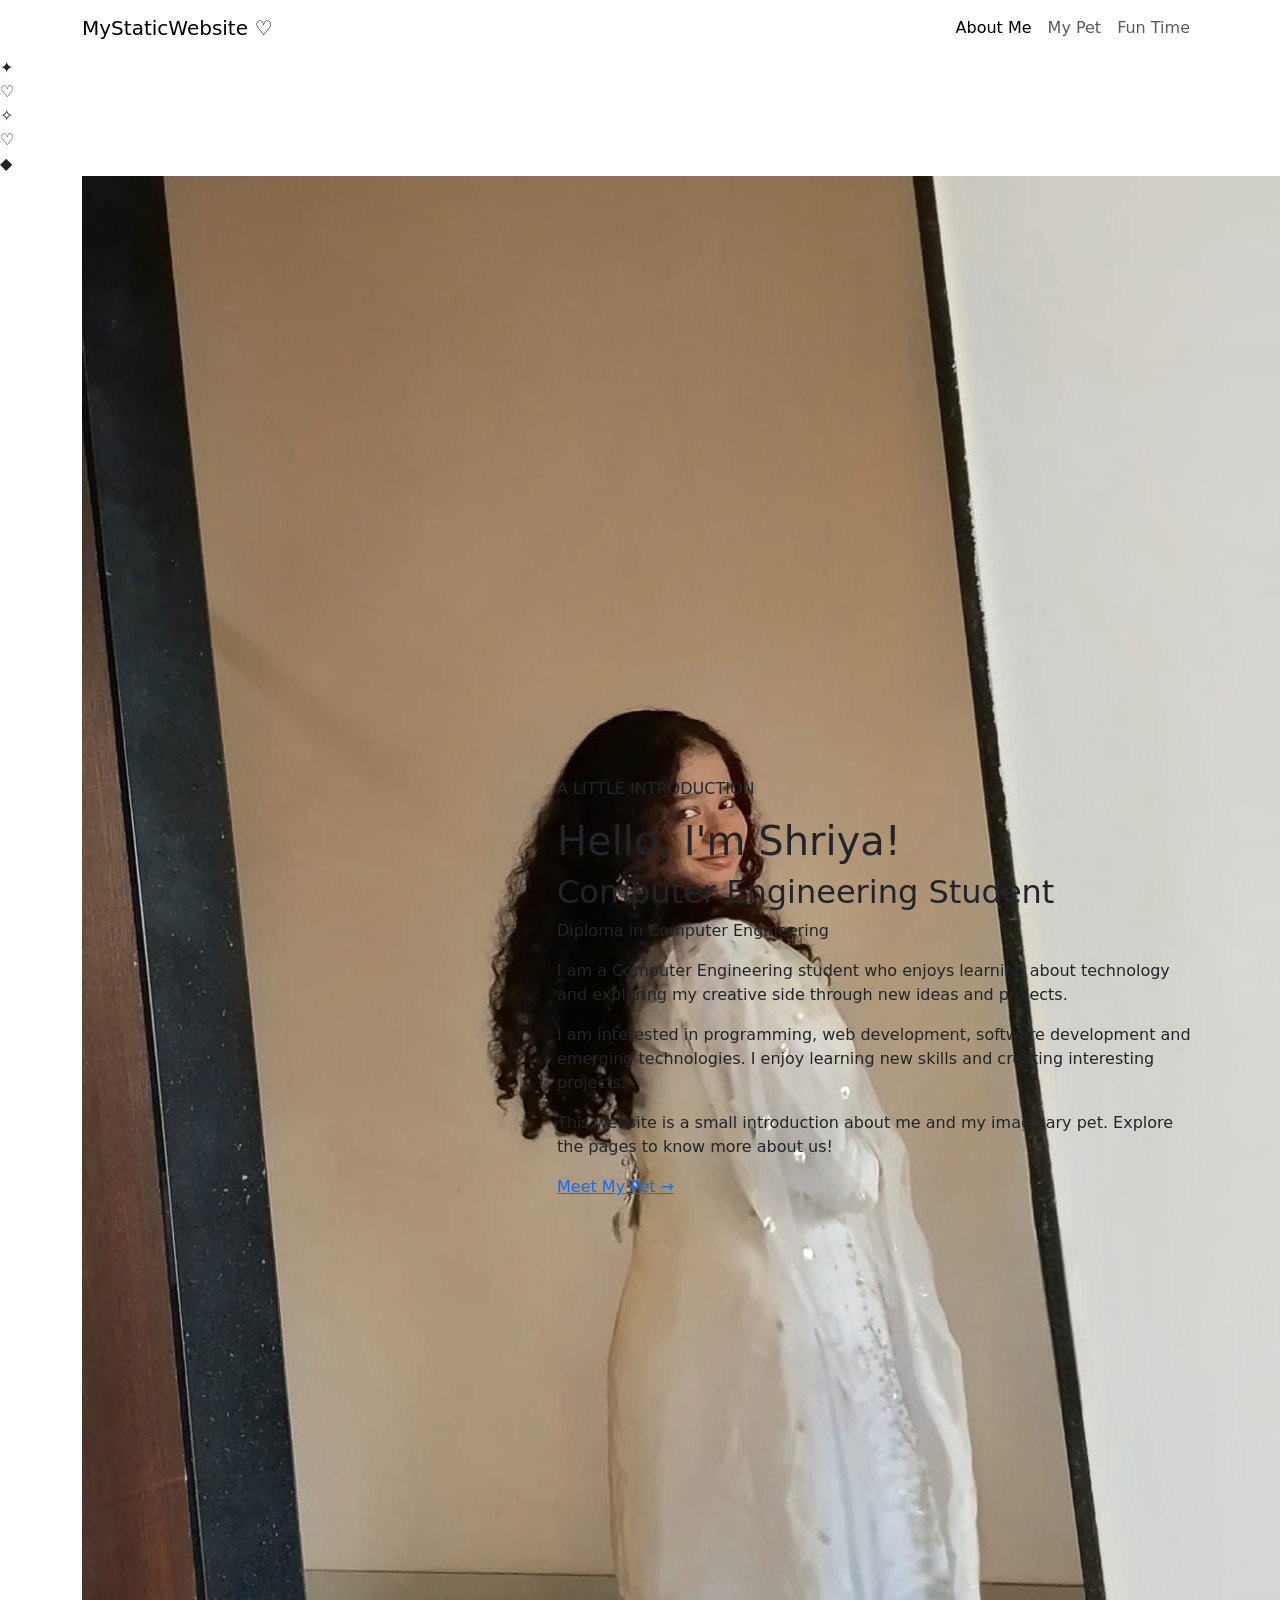
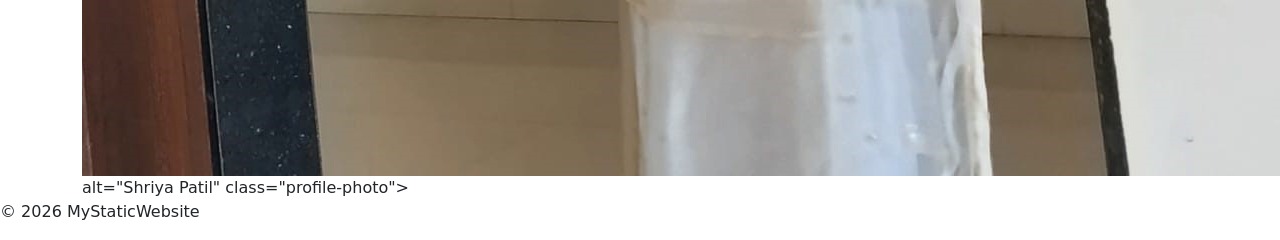
==== index.html @ 2ac14f8f "Add files via upload" ====
<!DOCTYPE html>
<html lang="en">

<head>

    <meta charset="UTF-8">

    <meta name="viewport" content="width=device-width, initial-scale=1.0">

    <title>MyStaticWebsite | About Me</title>

    <!-- Bootstrap CSS -->
    <link
        href="https://cdn.jsdelivr.net/npm/bootstrap@5.3.3/dist/css/bootstrap.min.css"
        rel="stylesheet">

    <!-- Google Font -->
    <link rel="preconnect" href="https://fonts.googleapis.com">

    <link rel="preconnect"
          href="https://fonts.gstatic.com"
          crossorigin>

    <link
        href="https://fonts.googleapis.com/css2?family=Playfair+Display:wght@400;500;600&family=Poppins:wght@300;400;500&display=swap"
        rel="stylesheet">

    <!-- Our CSS -->
    <link rel="stylesheet" href="style.css">

</head>


<body>


<!-- ================= NAVIGATION BAR ================= -->

<nav class="navbar navbar-expand-lg">

    <div class="container">

        <!-- Website Name -->

        <a class="navbar-brand" href="index.html">
            MyStaticWebsite <span>♡</span>
        </a>


        <!-- Mobile Menu Button -->

        <button
            class="navbar-toggler"
            type="button"
            data-bs-toggle="collapse"
            data-bs-target="#mainNavbar">

            <span class="navbar-toggler-icon"></span>

        </button>


        <!-- Navigation Links -->

        <div class="collapse navbar-collapse"
             id="mainNavbar">

            <ul class="navbar-nav ms-auto">

                <li class="nav-item">

                    <a class="nav-link active"
                       href="index.html">

                        About Me

                    </a>

                </li>


                <li class="nav-item">

                    <a class="nav-link"
                       href="pet.html">

                        My Pet

                    </a>

                </li>


                <li class="nav-item">

                    <a class="nav-link"
                       href="activity.html">

                        Fun Time

                    </a>

                </li>

            </ul>

        </div>

    </div>

</nav>



<!-- ================= MAIN SECTION ================= -->

<section class="main-section">

    <!-- Decorative Elements -->

    <div class="decoration star-one">✦</div>

    <div class="decoration heart-one">♡</div>

    <div class="decoration star-two">✧</div>

    <div class="decoration heart-two">♡</div>

    <div class="decoration diamond">◆</div>


    <div class="container">

        <div class="row align-items-center">


            <!-- ================= PHOTO ================= -->

            <div class="col-lg-5 photo-column">

                <div class="photo-frame">

                    <img
                       img src="./myphoto.jpg" alt="Shriya Patil" class="profile-photo">
                        alt="Shriya Patil"
                        class="profile-photo">

                </div>

            </div>



            <!-- ================= INTRODUCTION ================= -->

            <div class="col-lg-7 intro-column">

                <p class="little-intro">
                    A LITTLE INTRODUCTION
                </p>


                <h1>
                    Hello, I'm Shriya!
                </h1>


                <h2>
                    Computer Engineering Student
                </h2>


                <p class="college-name">
                    Diploma in Computer Engineering
                </p>


                <div class="intro-line"></div>


                <p class="description">

                    I am a Computer Engineering student who enjoys
                    learning about technology and exploring my
                    creative side through new ideas and projects.

                </p>


                <p class="description">

                    I am interested in programming, web development,
                    software development and emerging technologies.
                    I enjoy learning new skills and creating
                    interesting projects.

                </p>


                <p class="description">

                    This website is a small introduction about me
                    and my imaginary pet. Explore the pages to
                    know more about us!

                </p>


                <!-- Button -->

                <a href="pet.html"
                   class="explore-button">

                    Meet My Pet
                    <span>→</span>

                </a>

            </div>

        </div>

    </div>

</section>



<!-- ================= FOOTER ================= -->

<footer>

    <p>
        © 2026 MyStaticWebsite
    </p>

</footer>



<!-- Bootstrap JavaScript -->

<script
    src="https://cdn.jsdelivr.net/npm/bootstrap@5.3.3/dist/js/bootstrap.bundle.min.js">
</script>


</body>

</html>
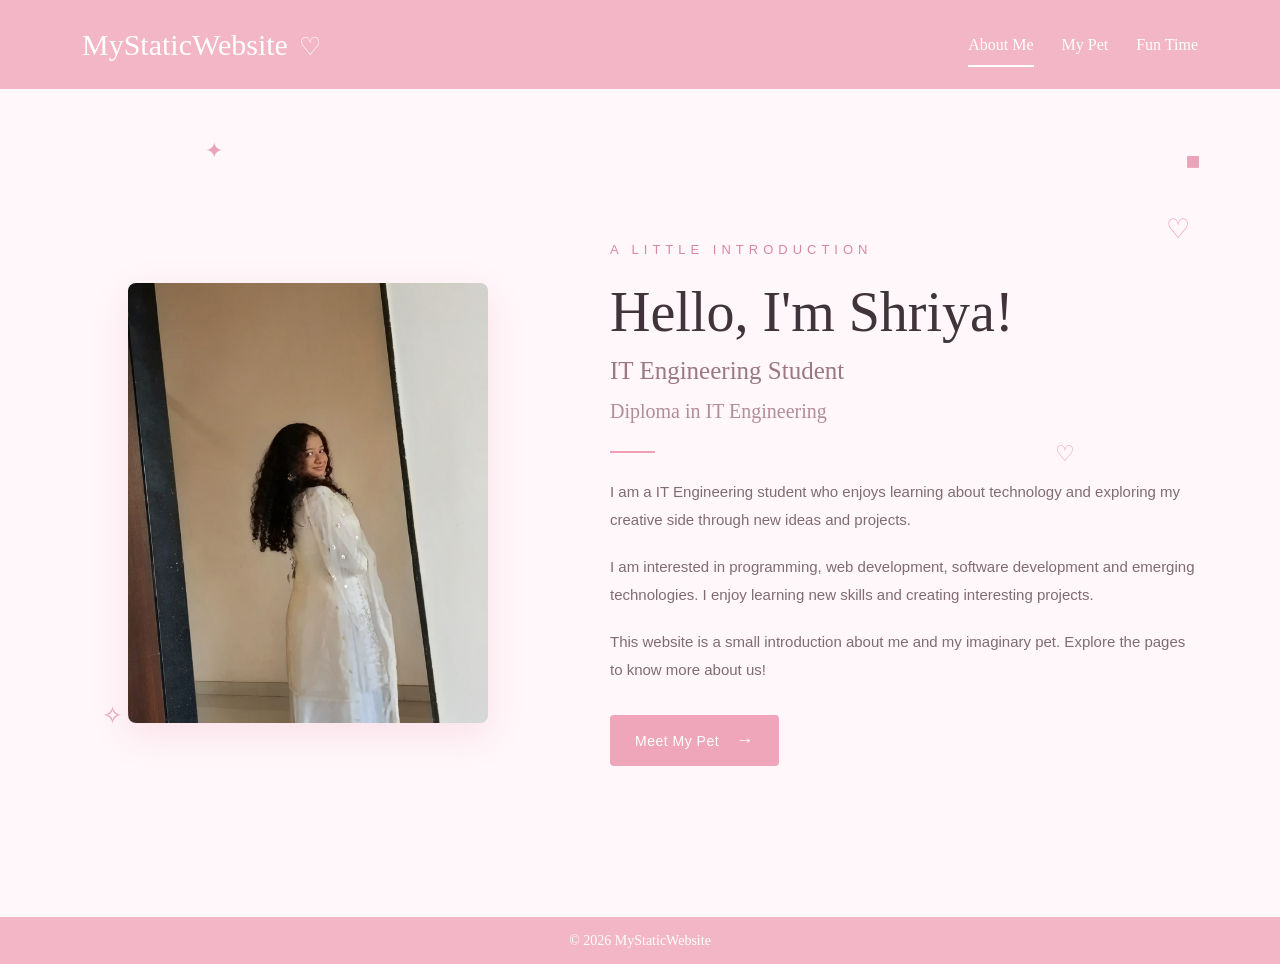
==== commit 23220460: "Update index.html" ====
--- a/index.html
+++ b/index.html
@@ -166,12 +166,12 @@
 
 
                 <h2>
-                    Computer Engineering Student
+                    IT Engineering Student
                 </h2>
 
 
                 <p class="college-name">
-                    Diploma in Computer Engineering
+                    Diploma in IT Engineering
                 </p>
 
 
@@ -180,7 +180,7 @@
 
                 <p class="description">
 
-                    I am a Computer Engineering student who enjoys
+                    I am a IT Engineering student who enjoys
                     learning about technology and exploring my
                     creative side through new ideas and projects.
 
@@ -247,4 +247,4 @@
 
 </body>
 
-</html>+</html>
--- a/style.css
+++ b/style.css
@@ -0,0 +1,1041 @@
+/* =================================================
+   GENERAL
+================================================= */
+
+* {
+    margin: 0;
+    padding: 0;
+    box-sizing: border-box;
+}
+
+body {
+    background-color: #fff7fa;
+    color: #4a3b40;
+    font-family: "Poppins", sans-serif;
+}
+
+
+/* =================================================
+   NAVIGATION BAR - LIGHT PINK
+================================================= */
+
+.navbar {
+    background-color: #f3b6c6;
+    padding: 17px 0;
+    min-height: 72px;
+}
+
+.navbar-brand {
+    font-family: "Playfair Display", serif;
+    font-size: 30px;
+    font-weight: 500;
+    color: white !important;
+}
+
+.navbar-brand span {
+    font-size: 25px;
+    margin-left: 4px;
+}
+
+.navbar-nav {
+    gap: 28px;
+}
+
+.nav-link {
+    color: white !important;
+    font-family: "Playfair Display", serif;
+    font-size: 16px;
+    padding: 5px 0 !important;
+    position: relative;
+    transition: 0.3s;
+}
+
+.nav-link:hover {
+    color: #ffeaf0 !important;
+}
+
+.nav-link.active::after {
+    content: "";
+    position: absolute;
+    left: 0;
+    right: 0;
+    bottom: -5px;
+    height: 2px;
+    background-color: white;
+}
+
+
+/* =================================================
+   MAIN SECTION
+================================================= */
+
+.main-section {
+    min-height: calc(100vh - 72px);
+    position: relative;
+    overflow: hidden;
+    display: flex;
+    align-items: center;
+
+    background-color: #fff7fa;
+
+    padding: 70px 0;
+}
+
+
+/* =================================================
+   PHOTO
+================================================= */
+
+.photo-column {
+    display: flex;
+    justify-content: center;
+    align-items: center;
+}
+
+.photo-frame {
+    width: 360px;
+    height: 440px;
+    position: relative;
+    overflow: hidden;
+
+    background-color: #fde7ee;
+
+    border-radius: 8px;
+
+    box-shadow:
+        0 12px 35px rgba(220, 130, 155, 0.18);
+}
+
+.profile-photo {
+    width: 100%;
+    height: 100%;
+    object-fit: cover;
+    display: block;
+
+    transition: transform 0.5s ease;
+}
+
+.profile-photo:hover {
+    transform: scale(1.03);
+}
+
+
+/* =================================================
+   INTRODUCTION
+================================================= */
+
+.intro-column {
+    padding-left: 65px;
+    position: relative;
+    z-index: 2;
+}
+
+.little-intro {
+    font-size: 13px;
+    letter-spacing: 5px;
+
+    color: #d889a1;
+
+    margin-bottom: 20px;
+    font-weight: 500;
+}
+
+.intro-column h1 {
+    font-family: "Playfair Display", serif;
+
+    font-size: 56px;
+    font-weight: 500;
+
+    color: #40343a;
+
+    margin-bottom: 12px;
+    line-height: 1.15;
+}
+
+.intro-column h2 {
+    font-family: "Playfair Display", serif;
+
+    font-size: 25px;
+    font-weight: 400;
+
+    color: #9a7884;
+
+    margin-bottom: 10px;
+}
+
+.college-name {
+    font-family: "Playfair Display", serif;
+
+    font-size: 20px;
+
+    color: #b18d98;
+
+    margin-bottom: 25px;
+}
+
+
+/* =================================================
+   SMALL PINK LINE
+================================================= */
+
+.intro-line {
+    width: 45px;
+    height: 2px;
+
+    background-color: #ee9eb5;
+
+    margin-bottom: 25px;
+}
+
+
+/* =================================================
+   DESCRIPTION
+================================================= */
+
+.description {
+    max-width: 620px;
+
+    color: #806c74;
+
+    font-size: 15px;
+
+    line-height: 1.9;
+
+    margin-bottom: 18px;
+}
+
+
+/* =================================================
+   BUTTON
+================================================= */
+
+.explore-button {
+    display: inline-block;
+
+    margin-top: 12px;
+
+    padding: 12px 25px;
+
+    text-decoration: none;
+
+    color: white;
+
+    background-color: #efa6ba;
+
+    font-size: 14px;
+
+    letter-spacing: 0.5px;
+
+    transition: all 0.3s ease;
+
+    border-radius: 4px;
+}
+
+.explore-button span {
+    margin-left: 12px;
+    font-size: 18px;
+}
+
+.explore-button:hover {
+    background-color: #df879f;
+    color: white;
+
+    transform: translateY(-2px);
+}
+
+
+/* =================================================
+   DECORATIVE ELEMENTS
+================================================= */
+
+.decoration {
+    position: absolute;
+
+    color: #e9a4b9;
+
+    z-index: 1;
+
+    pointer-events: none;
+}
+
+.star-one {
+    top: 45px;
+    left: 16%;
+    font-size: 22px;
+}
+
+.heart-one {
+    top: 120px;
+    right: 7%;
+    font-size: 27px;
+}
+
+.star-two {
+    bottom: 22%;
+    left: 8%;
+    font-size: 25px;
+}
+
+.heart-two {
+    top: 42%;
+    right: 16%;
+    font-size: 22px;
+}
+
+.diamond {
+    top: 55px;
+    right: 6%;
+    font-size: 22px;
+    transform: rotate(45deg);
+}
+
+
+/* =================================================
+   FOOTER
+================================================= */
+
+footer {
+    background-color: #f3b6c6;
+
+    color: white;
+
+    text-align: center;
+
+    padding: 13px;
+}
+
+footer p {
+    margin: 0;
+
+    font-family: "Playfair Display", serif;
+
+    font-size: 14px;
+}
+
+
+/* =================================================
+   MOBILE
+================================================= */
+
+@media (max-width: 991px) {
+
+    .intro-column {
+        padding-left: 25px;
+        padding-right: 25px;
+
+        margin-top: 50px;
+
+        text-align: center;
+    }
+
+    .little-intro {
+        letter-spacing: 3px;
+    }
+
+    .intro-column h1 {
+        font-size: 45px;
+    }
+
+    .intro-line {
+        margin-left: auto;
+        margin-right: auto;
+    }
+
+    .description {
+        margin-left: auto;
+        margin-right: auto;
+    }
+
+    .photo-frame {
+        width: 310px;
+        height: 390px;
+    }
+}
+
+
+@media (max-width: 576px) {
+
+    .navbar-brand {
+        font-size: 24px;
+    }
+
+    .navbar-nav {
+        gap: 5px;
+        margin-top: 15px;
+    }
+
+    .main-section {
+        padding: 50px 0;
+    }
+
+    .photo-frame {
+        width: 270px;
+        height: 350px;
+    }
+
+    .intro-column h1 {
+        font-size: 38px;
+    }
+
+    .intro-column h2 {
+        font-size: 21px;
+    }
+
+    .description {
+        font-size: 14px;
+    }
+
+    .decoration {
+        display: none;
+    }
+}
+/* =================================================
+   PAGE 2 - MY PET
+================================================= */
+
+.pet-main-section {
+
+    min-height: calc(100vh - 72px);
+
+    position: relative;
+
+    overflow: hidden;
+
+    display: flex;
+
+    align-items: center;
+
+    background-color: #fff7fa;
+
+    padding: 65px 0;
+}
+
+
+/* =================================================
+   PET INTRODUCTION
+================================================= */
+
+.pet-intro {
+
+    padding-left: 60px;
+
+    position: relative;
+
+    z-index: 2;
+}
+
+
+.pet-intro h1 {
+
+    font-family: "Playfair Display", serif;
+
+    font-size: 52px;
+
+    font-weight: 500;
+
+    color: #40343a;
+
+    margin-bottom: 10px;
+}
+
+
+.title-heart {
+
+    color: #e6a0b4;
+
+    font-size: 40px;
+}
+
+
+.pet-intro h2 {
+
+    font-family: "Playfair Display", serif;
+
+    font-size: 25px;
+
+    font-weight: 400;
+
+    color: #9a7884;
+
+    margin-bottom: 25px;
+}
+
+
+/* =================================================
+   PET DESCRIPTION
+================================================= */
+
+.pet-description {
+
+    max-width: 600px;
+
+    color: #806c74;
+
+    font-size: 15px;
+
+    line-height: 1.9;
+
+    margin-bottom: 18px;
+}
+
+
+/* =================================================
+   FAVOURITE THINGS
+================================================= */
+
+.favourite-title {
+
+    font-family: "Playfair Display", serif;
+
+    font-size: 22px;
+
+    font-weight: 400;
+
+    color: #8e7079;
+
+    margin-top: 22px;
+
+    margin-bottom: 10px;
+}
+
+
+.favourite-list {
+
+    padding-left: 20px;
+
+    color: #8a777d;
+
+    font-size: 14px;
+
+    line-height: 1.9;
+
+    margin-bottom: 20px;
+}
+
+
+.favourite-list li::marker {
+
+    color: #dda0b3;
+}
+
+
+/* =================================================
+   PET PHOTO
+================================================= */
+
+.pet-photo-column {
+
+    display: flex;
+
+    justify-content: center;
+
+    align-items: center;
+
+    position: relative;
+
+    z-index: 2;
+}
+
+
+.pet-photo-frame {
+
+    width: 350px;
+
+    height: 380px;
+
+    background-color: #fde7ee;
+
+    padding: 7px;
+
+    border-radius: 8px;
+
+    box-shadow:
+        0 12px 35px rgba(220, 130, 155, 0.18);
+
+    transform: rotate(1deg);
+
+    transition: 0.4s;
+}
+
+
+.pet-photo-frame:hover {
+
+    transform: rotate(0deg) scale(1.02);
+}
+
+
+.pet-photo {
+
+    width: 100%;
+
+    height: 100%;
+
+    object-fit: cover;
+
+    border-radius: 4px;
+
+    display: block;
+}
+
+
+/* =================================================
+   PAGE 2 DECORATIONS
+================================================= */
+
+.pet-decoration {
+
+    position: absolute;
+
+    color: #dda1b4;
+
+    pointer-events: none;
+
+    z-index: 1;
+}
+
+
+.pet-flower {
+
+    top: 70px;
+
+    left: 19%;
+
+    font-size: 27px;
+}
+
+
+.pet-heart-top {
+
+    top: 55px;
+
+    left: 58%;
+
+    font-size: 24px;
+}
+
+
+.pet-star {
+
+    top: 100px;
+
+    right: 6%;
+
+    font-size: 23px;
+}
+
+
+.pet-heart-right {
+
+    bottom: 25%;
+
+    right: 7%;
+
+    font-size: 25px;
+}
+
+
+.pet-flower-bottom {
+
+    bottom: 12%;
+
+    left: 20%;
+
+    font-size: 25px;
+}
+
+
+/* =================================================
+   PAGE 2 RESPONSIVE
+================================================= */
+
+@media (max-width: 991px) {
+
+    .pet-intro {
+
+        padding-left: 25px;
+
+        padding-right: 25px;
+
+        text-align: center;
+
+        margin-bottom: 50px;
+    }
+
+
+    .pet-intro h1 {
+
+        font-size: 45px;
+    }
+
+
+    .pet-description {
+
+        margin-left: auto;
+
+        margin-right: auto;
+    }
+
+
+    .favourite-list {
+
+        display: inline-block;
+
+        text-align: left;
+    }
+
+
+    .pet-photo-frame {
+
+        width: 310px;
+
+        height: 350px;
+    }
+
+}
+
+
+@media (max-width: 576px) {
+
+    .pet-main-section {
+
+        padding: 50px 0;
+    }
+
+
+    .pet-intro h1 {
+
+        font-size: 38px;
+    }
+
+
+    .pet-intro h2 {
+
+        font-size: 21px;
+    }
+
+
+    .pet-photo-frame {
+
+        width: 270px;
+
+        height: 320px;
+    }
+
+
+    .pet-decoration {
+
+        display: none;
+    }
+
+}
+/* =================================================
+   PAGE 3 - LUCKY'S FUN TIME
+================================================= */
+
+.activity-section {
+
+    min-height: calc(100vh - 72px);
+
+    position: relative;
+
+    overflow: hidden;
+
+    display: flex;
+
+    align-items: center;
+
+    background-color: #fff7fa;
+
+    padding: 65px 0;
+}
+
+
+/* ================= PHOTO ================= */
+
+.activity-photo-column {
+
+    display: flex;
+
+    justify-content: center;
+
+    align-items: center;
+
+    position: relative;
+
+    z-index: 2;
+}
+
+
+.activity-photo-frame {
+
+    width: 320px;
+
+    height: 390px;
+
+    padding: 7px;
+
+    background-color: #fde7ee;
+
+    border-radius: 8px;
+
+    box-shadow:
+        0 12px 35px rgba(220, 130, 155, 0.18);
+
+    transform: rotate(-1deg);
+
+    transition: 0.4s;
+}
+
+
+.activity-photo-frame:hover {
+
+    transform: rotate(0deg) scale(1.02);
+}
+
+
+.activity-photo {
+
+    width: 100%;
+
+    height: 100%;
+
+    object-fit: cover;
+
+    border-radius: 5px;
+
+    display: block;
+}
+
+
+/* ================= TEXT ================= */
+
+.activity-text {
+
+    padding-left: 55px;
+
+    position: relative;
+
+    z-index: 2;
+}
+
+
+.activity-text h1 {
+
+    font-family: "Playfair Display", serif;
+
+    font-size: 52px;
+
+    font-weight: 500;
+
+    color: #40343a;
+
+    margin-bottom: 10px;
+}
+
+
+.activity-text h1 span {
+
+    color: #e6a0b4;
+
+    font-size: 40px;
+}
+
+
+.activity-text h2 {
+
+    font-family: "Playfair Display", serif;
+
+    font-size: 25px;
+
+    font-weight: 400;
+
+    color: #9a7884;
+
+    margin-bottom: 25px;
+}
+
+
+/* ================= DESCRIPTION ================= */
+
+.activity-description {
+
+    max-width: 600px;
+
+    color: #806c74;
+
+    font-size: 15px;
+
+    line-height: 1.9;
+
+    margin-bottom: 18px;
+}
+
+
+/* ================= LUCKY LOVES ================= */
+
+.lucky-loves-title {
+
+    font-family: "Poppins", sans-serif;
+
+    font-size: 13px;
+
+    letter-spacing: 4px;
+
+    color: #9b7884;
+
+    margin-top: 25px;
+
+    margin-bottom: 10px;
+}
+
+
+.lucky-list {
+
+    padding-left: 20px;
+
+    color: #806c74;
+
+    font-size: 14px;
+
+    line-height: 1.9;
+}
+
+
+.lucky-list li::marker {
+
+    color: #d99caf;
+}
+
+
+/* ================= DECORATIONS ================= */
+
+.activity-decoration {
+
+    position: absolute;
+
+    color: #dda1b4;
+
+    pointer-events: none;
+
+    z-index: 1;
+}
+
+
+.activity-flower {
+
+    top: 50px;
+
+    left: 18%;
+
+    font-size: 27px;
+}
+
+
+.activity-star {
+
+    top: 55px;
+
+    left: 58%;
+
+    font-size: 22px;
+}
+
+
+.activity-heart {
+
+    top: 120px;
+
+    right: 7%;
+
+    font-size: 27px;
+}
+
+
+.activity-star-two {
+
+    bottom: 25%;
+
+    right: 12%;
+
+    font-size: 23px;
+}
+
+
+/* ================= RESPONSIVE ================= */
+
+@media (max-width: 991px) {
+
+    .activity-photo-column {
+
+        margin-bottom: 45px;
+    }
+
+
+    .activity-text {
+
+        padding-left: 25px;
+
+        padding-right: 25px;
+
+        text-align: center;
+    }
+
+
+    .activity-text h1 {
+
+        font-size: 45px;
+    }
+
+
+    .activity-description {
+
+        margin-left: auto;
+
+        margin-right: auto;
+    }
+
+
+    .lucky-list {
+
+        display: inline-block;
+
+        text-align: left;
+    }
+
+}
+
+
+@media (max-width: 576px) {
+
+    .activity-section {
+
+        padding: 50px 0;
+    }
+
+
+    .activity-photo-frame {
+
+        width: 280px;
+
+        height: 340px;
+    }
+
+
+    .activity-text h1 {
+
+        font-size: 38px;
+    }
+
+
+    .activity-text h2 {
+
+        font-size: 21px;
+    }
+
+
+    .activity-decoration {
+
+        display: none;
+    }
+
+}
